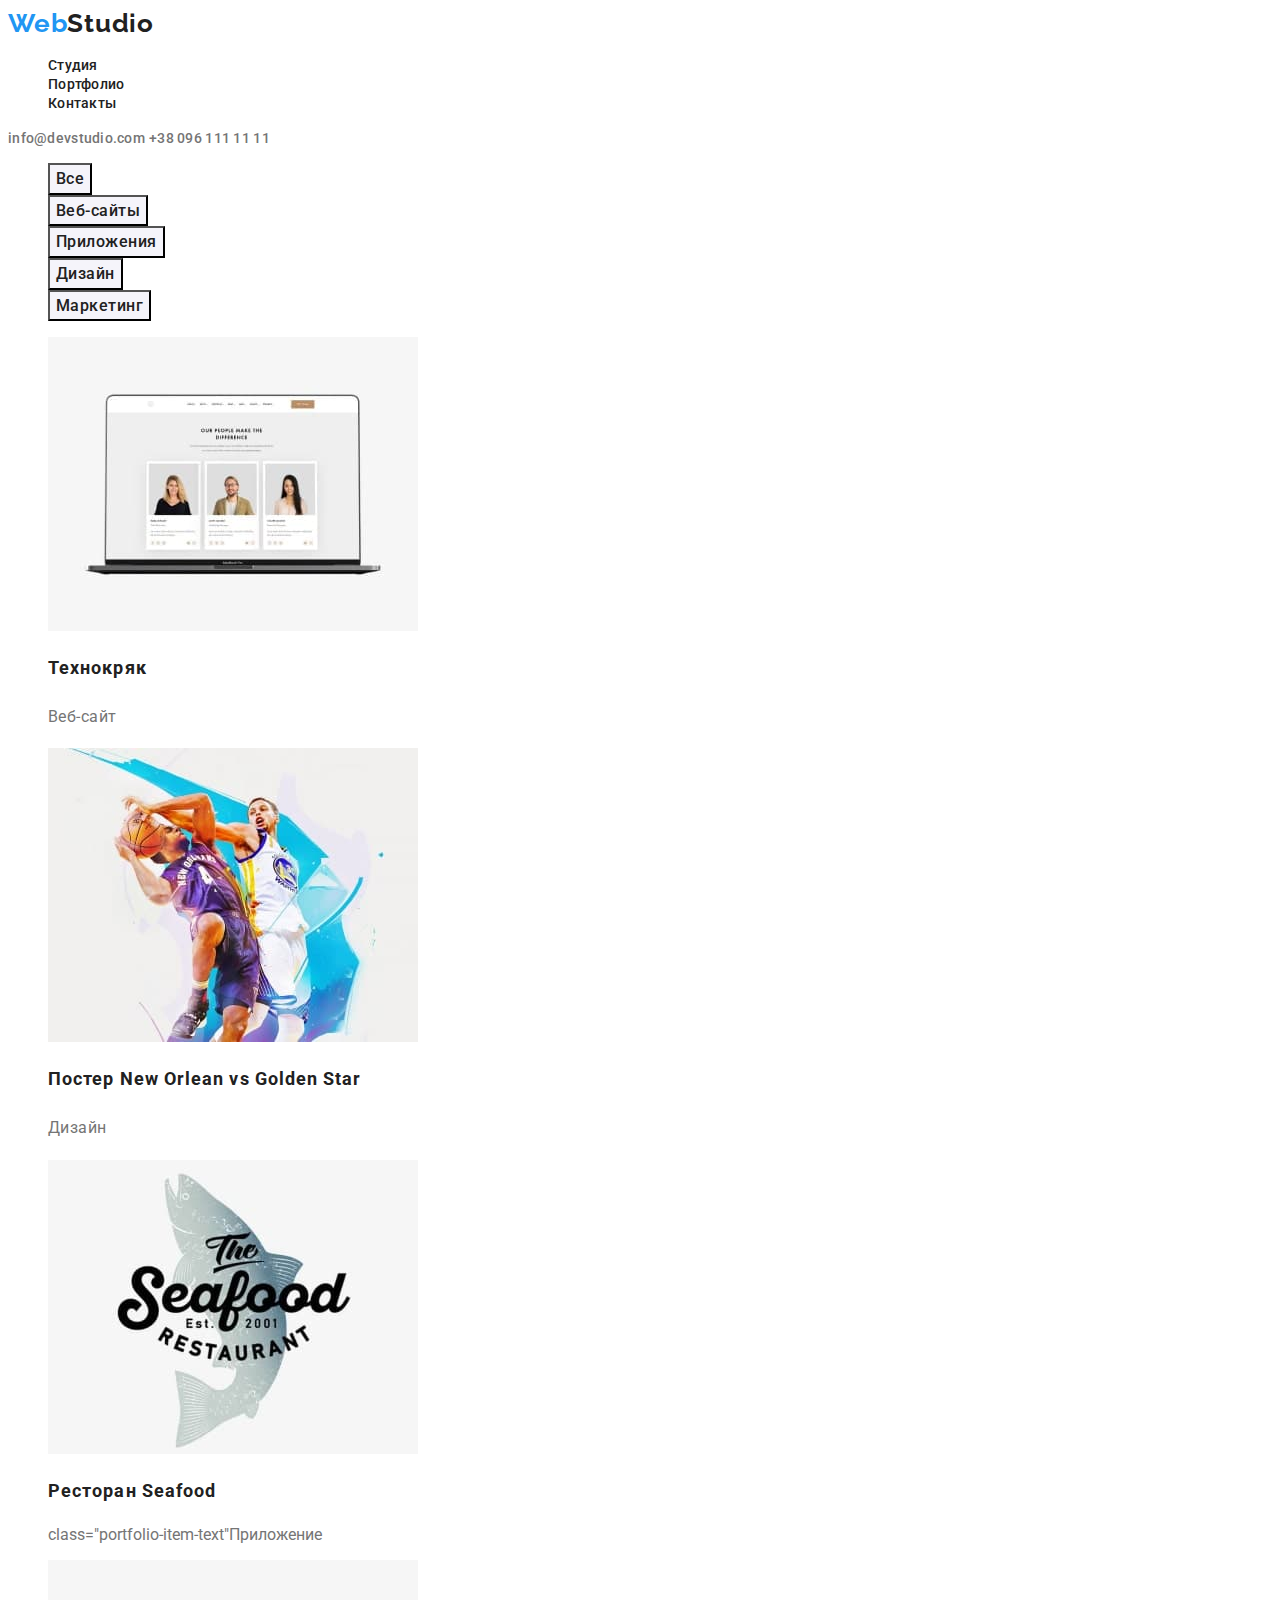
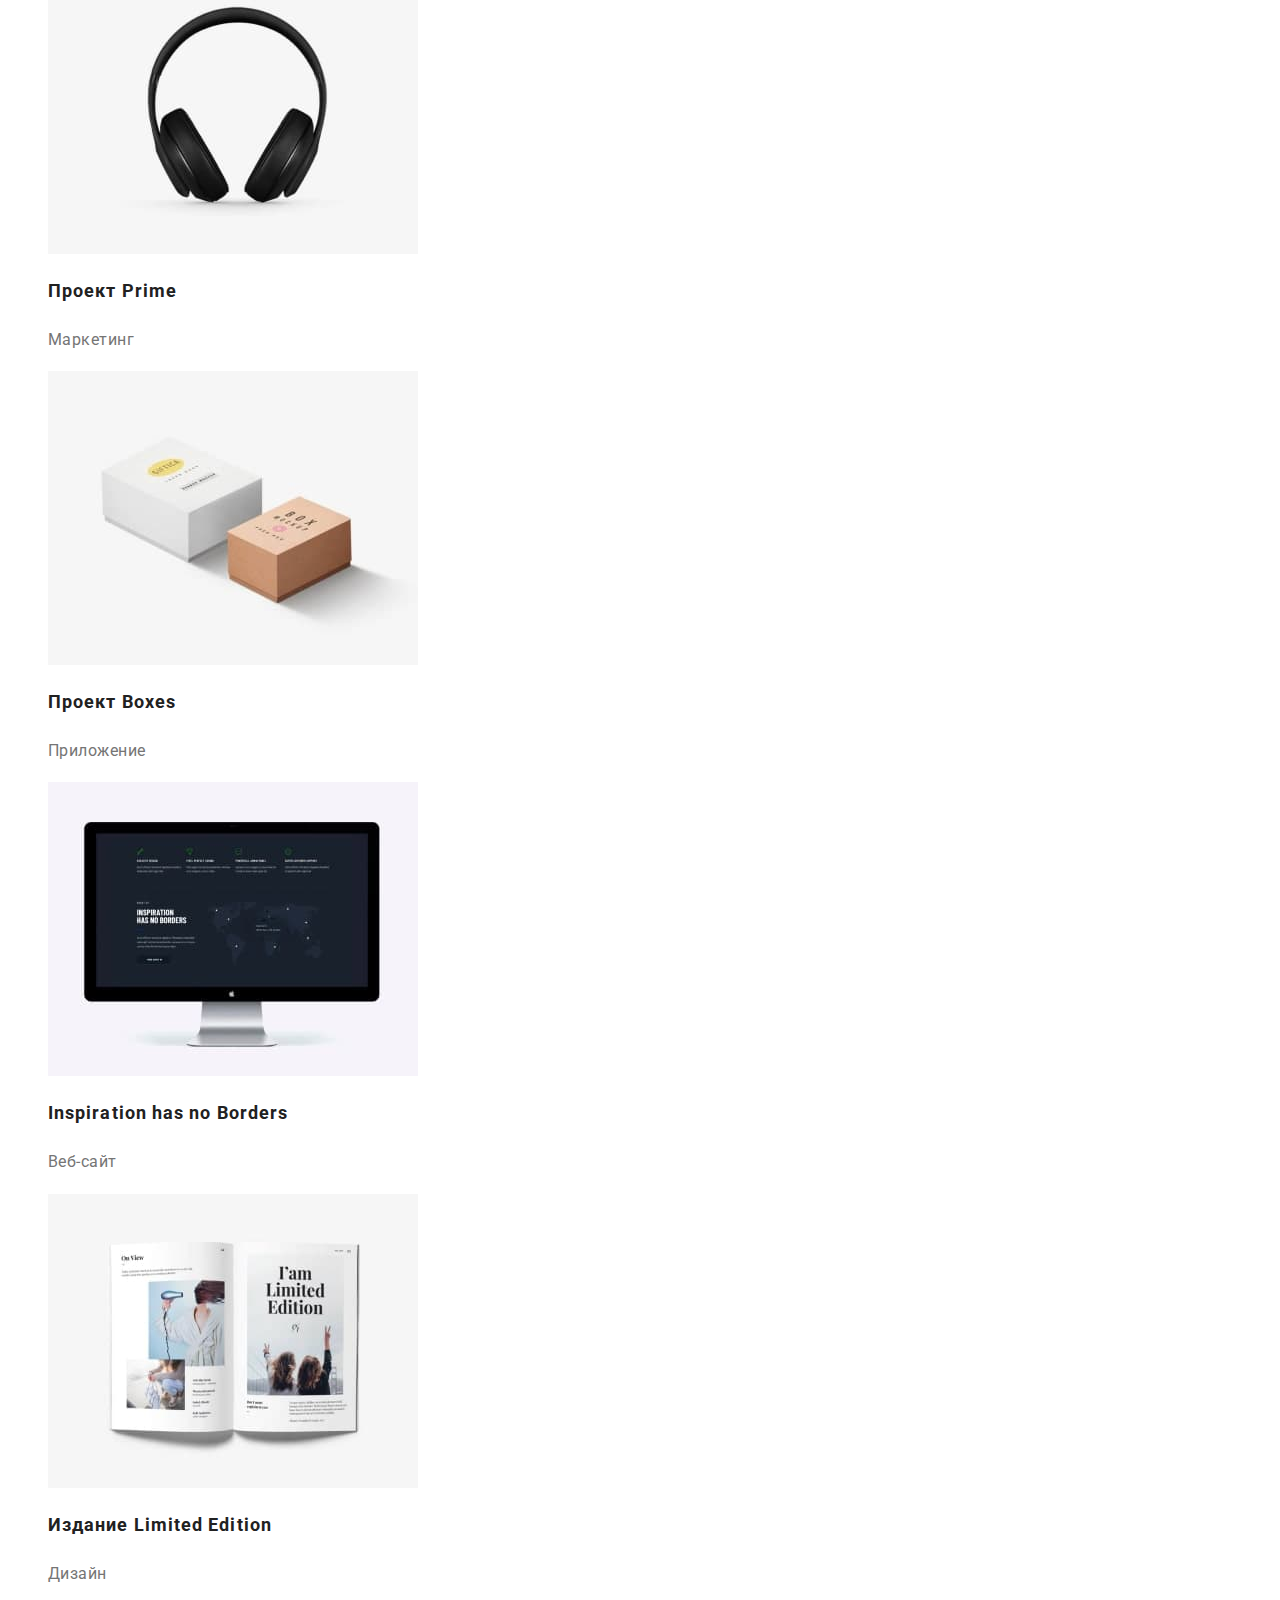
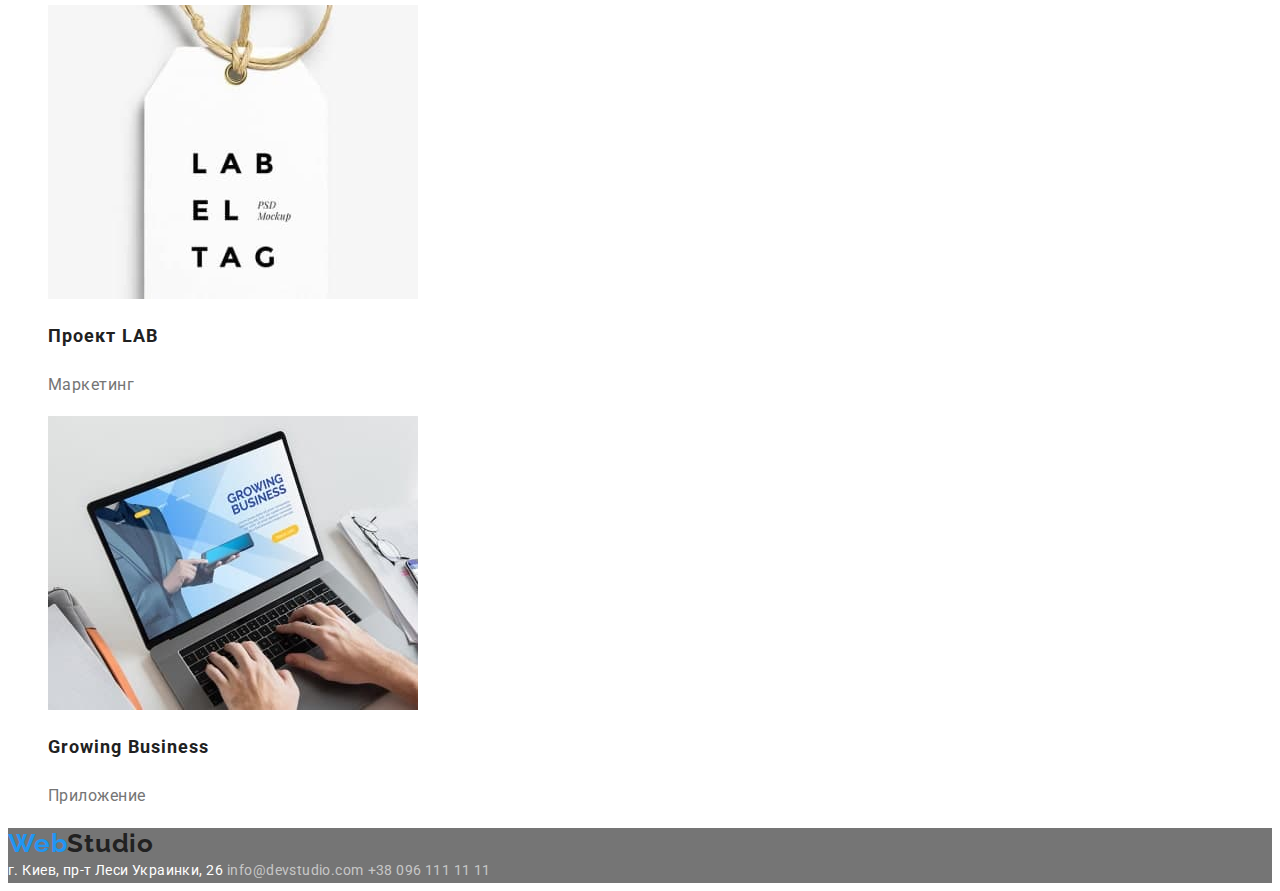
==== portfolio.html @ 089b766c "Add portfolio section + css" ====
<!DOCTYPE html>
<html lang="ru">
  <head>
    <meta charset="UTF-8" />
    <meta http-equiv="X-UA-Compatible" content="IE=edge" />
    <meta name="viewport" content="width=device-width, initial-scale=1.0" />
    <title>Document</title>
    <link rel="preconnect" href="https://fonts.googleapis.com" />
    <link rel="preconnect" href="https://fonts.gstatic.com" crossorigin />
    <link
      href="https://fonts.googleapis.com/css2?family=Raleway:wght@700&family=Roboto:wght@400;500;700;900&display=swap"
      rel="stylesheet"
    />
    <link rel="stylesheet" href="./css/styles.css" />
  </head>
  <body>
    <header class="header">
      <nav class="header-navigation">
        <a href="" lang="en" class="logo link">Web<span class="logo-dark">Studio</span></a>
        <ul class="header-list list">
          <li><a href="./index.html" class="header-link link">Студия</a></li>
          <li><a href="" class="header-link link">Портфолио</a></li>
          <li><a href="" class="header-link link">Контакты</a></li>
        </ul>
      </nav>
      <a class="address-mail link" href="mailto:info@devstudio.com">info@devstudio.com</a>
      <a class="address-phone link" href="tel:+380961111111">+38 096 111 11 11</a>
    </header>
    <main>
      <section class="portfolio">
        <h1 class="visually-hidden">Наші роботи</h1>
        <ul class="portfolio-btn-list list">
          <li><button type="button" class="portfolio-btn">Все</button></li>
          <li><button type="button" class="portfolio-btn">Веб-сайты</button></li>
          <li><button type="button" class="portfolio-btn">Приложения</button></li>
          <li><button type="button" class="portfolio-btn">Дизайн</button></li>
          <li><button type="button" class="portfolio-btn">Маркетинг</button></li>
        </ul>
        <ul class="portfolio-list list">
          <li class="portfolio-item">
            <a href=""
              ><img src="./images/project_1.jpg" alt="Ноутбук" width="370" height="294"
            /></a>
            <h2 class="portfolio-item-title">Технокряк</h2>
            <p class="portfolio-item-text">Веб-сайт</p>
          </li>
          <li class="portfolio-item">
            <a href=""
              ><img src="./images/project_2.jpg" alt="Баскетболісти" width="370" height="294"
            /></a>
            <h2 class="portfolio-item-title">
              Постер <span lang="en">New Orlean vs Golden Star</span>
            </h2>
            <p class="portfolio-item-text">Дизайн</p>
          </li>
          <li class="portfolio-item">
            <a href=""
              ><img src="./images/project_3.jpg" alt="Лого ресторану" width="370" height="294"
            /></a>
            <h2 class="portfolio-item-title">Ресторан <span lang="en">Seafood</span></h2>
            <p>class="portfolio-item-text"Приложение</p>
          </li>
          <li class="portfolio-item">
            <a href=""
              ><img src="./images/project_4.jpg" alt="Навушники" width="370" height="294"
            /></a>
            <h2 class="portfolio-item-title">Проект <span lang="en">Prime</span></h2>
            <p class="portfolio-item-text">Маркетинг</p>
          </li>
          <li class="portfolio-item">
            <a href=""
              ><img src="./images/project_5.jpg" alt="Коробки" width="370" height="294"
            /></a>
            <h2 class="portfolio-item-title">Проект <span lang="en">Boxes</span></h2>
            <p class="portfolio-item-text">Приложение</p>
          </li>
          <li class="portfolio-item">
            <a href=""
              ><img src="./images/project_6.jpg" alt="Монітор" width="370" height="294"
            /></a>
            <h2 lang="en" class="portfolio-item-title">Inspiration has no Borders</h2>
            <p class="portfolio-item-text">Веб-сайт</p>
          </li>
          <li class="portfolio-item">
            <a href=""
              ><img src="./images/project_7.jpg" alt="Журнал" width="370" height="294"
            /></a>
            <h2 class="portfolio-item-title">Издание <span lang="en">Limited Edition</span></h2>
            <p class="portfolio-item-text">Дизайн</p>
          </li>
          <li class="portfolio-item">
            <a href=""><img src="./images/project_8.jpg" alt="Етикетка" /></a>
            <h2 class="portfolio-item-title">Проект <span lang="en">LAB</span></h2>
            <p class="portfolio-item-text">Маркетинг</p>
          </li>
          <li class="portfolio-item">
            <a href=""><img src="./images/project_9.jpg" alt="Ноутбук" /></a>
            <h2 lang="en" class="portfolio-item-title">Growing Business</h2>
            <p class="portfolio-item-text">Приложение</p>
          </li>
        </ul>
      </section>
    </main>
    <footer class="footer">
      <a href="" lang="en" class="logo link">Web<span class="logo-dark">Studio</span></a>
      <address>
        <a
          href="https://goo.gl/maps/cFhwsA8AdAbnAVHg9"
          target="_blank"
          rel="noopener noreferrer nofollow"
          class="address-map link"
          >г. Киев, пр-т Леси Украинки, 26</a
        >
        <a href="mailto:info@devstudio.com" class="address-mail-footer link">info@devstudio.com</a>
        <a href="tel:+380961111111" class="address-phone-footer link">+38 096 111 11 11</a>
      </address>
    </footer>
  </body>
</html>
---- css/styles.css ----
:root {
  --accent-color: #2196f3;
  --item-color: #757575;
  --title-color: #212121;
  --additional-color: #ffffff;
  --main-background-color: #ffffff;
  --secondary-background-color: #f5f4fa;
}

body {
  font-family: Roboto, sans-serif;
  color: #757575;
}

.link {
  text-decoration: none;
}

.list {
  list-style: none;
}

.visually-hidden {
  position: absolute;
  white-space: nowrap;
  width: 1px;
  height: 1px;
  overflow: hidden;
  border: 0;
  padding: 0;
  clip: rect(0 0 0 0);
  clip-path: inset(50%);
  margin: -1px;
}

/* --------------LOGO-------------- */
.logo {
  font-family: 'Raleway';
  font-weight: 700;
  font-size: 26px;
  line-height: 1.2;
  letter-spacing: 0.03em;
  color: var(--accent-color);
}

.logo-dark {
  font-family: 'Raleway';
  font-weight: 700;
  font-size: 26px;
  line-height: 1.2;
  letter-spacing: 0.03em;
  color: var(--title-color);
}

/* ------------HEADER-MENU-------------- */
.header-link {
  font-family: inherit;
  font-weight: 500;
  font-size: 14px;
  line-height: 1.1;
  letter-spacing: 0.02em;
  color: var(--title-color);
}

.header-link:hover,
.header-link:focus {
  color: var(--accent-color);
}

.address-mail {
  font-family: inherit;
  font-weight: 500;
  font-size: 14px;
  line-height: 1.1;
  letter-spacing: 0.02em;
  color: var(--item-color);
}

.address-phone {
  font-family: inherit;
  font-weight: 500;
  font-size: 14px;
  line-height: 1.1;
  letter-spacing: 0.02em;
  color: var(--item-color);
}

.address-mail:hover,
.address-mail:focus {
  color: var(--accent-color);
}

.address-phone:hover,
.address-phone:focus {
  color: var(--accent-color);
}

/* --------------HERO--------------- */
.hero {
  background-color: var(--item-color);
}
.hero-title {
  font-family: inherit;
  font-weight: 900;
  font-size: 44px;
  line-height: 1.4;
  text-align: center;
  letter-spacing: 0.06em;
  text-transform: uppercase;
  color: var(--additional-color);
}

.hero-btn {
  font-family: inherit;
  font-weight: 700;
  font-size: 16px;
  line-height: 1.9;
  align-items: center;
  text-align: center;
  letter-spacing: 0.06em;
  cursor: pointer;
  color: var(--additional-color);
  background-color: var(--accent-color);
}

/* -----------ABOUT------------ */
.about {
  background-color: var(--main-background-color);
}

.about-title {
  font-family: inherit;
  font-size: 14px;
  line-height: 1.1;
  letter-spacing: 0.03em;
  text-transform: uppercase;
  color: var(--title-color);
}

.about-text {
  font-family: inherit;
  font-size: 14px;
  line-height: 1.7;
  letter-spacing: 0.03em;
  color: var(--item-color);
}

/* -------------JOB-------------- */
.job {
  background-color: var(--main-background-color);
}
.job-title {
  font-family: inherit;
  font-size: 36px;
  line-height: 1.2;
  text-align: center;
  letter-spacing: 0.03em;
  color: var(--title-color);
}

/* -------------TEAM-------------- */
.team {
  background-color: var(--secondary-background-color);
}
.team-title {
  font-family: inherit;
  font-size: 36px;
  line-height: 1.2;
  text-align: center;
  letter-spacing: 0.03em;
  color: var(--title-color);
}

.team-member {
  font-family: inherit;
  font-weight: 500;
  font-size: 16px;
  line-height: 1.2;
  text-align: center;
  letter-spacing: 0.03em;
  color: var(--title-color);
}

.team-job {
  font-family: inherit;
  font-size: 16px;
  line-height: 1.2;
  text-align: center;
  letter-spacing: 0.03em;
  color: var(--item-color);
}

/* -------------FOOTER-------------- */
.footer {
  background-color: var(--item-color);
}
.address-map {
  font-family: inherit;
  font-style: normal;
  font-weight: 400;
  font-size: 14px;
  line-height: 1.7;
  letter-spacing: 0.03em;
  color: var(--additional-color);
}

.address-mail-footer {
  font-family: inherit;
  font-style: normal;
  font-weight: 400;
  font-size: 14px;
  line-height: 1.7;
  letter-spacing: 0.03em;
  color: rgba(255, 255, 255, 0.6);
}

.address-phone-footer {
  font-family: inherit;
  font-style: normal;
  font-weight: 400;
  font-size: 14px;
  line-height: 1.7;
  letter-spacing: 0.03em;
  color: rgba(255, 255, 255, 0.6);
}

.address-map:hover,
.address-map:focus {
  color: var(--accent-color);
}

.address-mail-footer:hover,
.address-mail-footer:focus {
  color: var(--accent-color);
}

.address-phone-footer:hover,
.address-phone-footer:focus {
  color: var(--accent-color);
}

/* -------------PORTFOLIO------------ */
.portfolio-btn {
  font-family: inherit;
  font-weight: 500;
  font-size: 16px;
  line-height: 1.6;
  text-align: center;
  letter-spacing: 0.03em;
  cursor: pointer;
  color: var(--title-color);
  background-color: #f5f4fa;
}

.portfolio-btn:hover,
.portfolio-btn:focus {
  color: var(--additional-color);
  background-color: var(--accent-color);
}

.portfolio-item-title {
  font-family: inherit;
  font-size: 18px;
  line-height: 2;
  letter-spacing: 0.06em;
  color: var(--title-color);
}

.portfolio-item-text {
  font-family: inherit;
  font-size: 16px;
  line-height: 1.9;
  letter-spacing: 0.03em;
  color: var(--item-color);
}
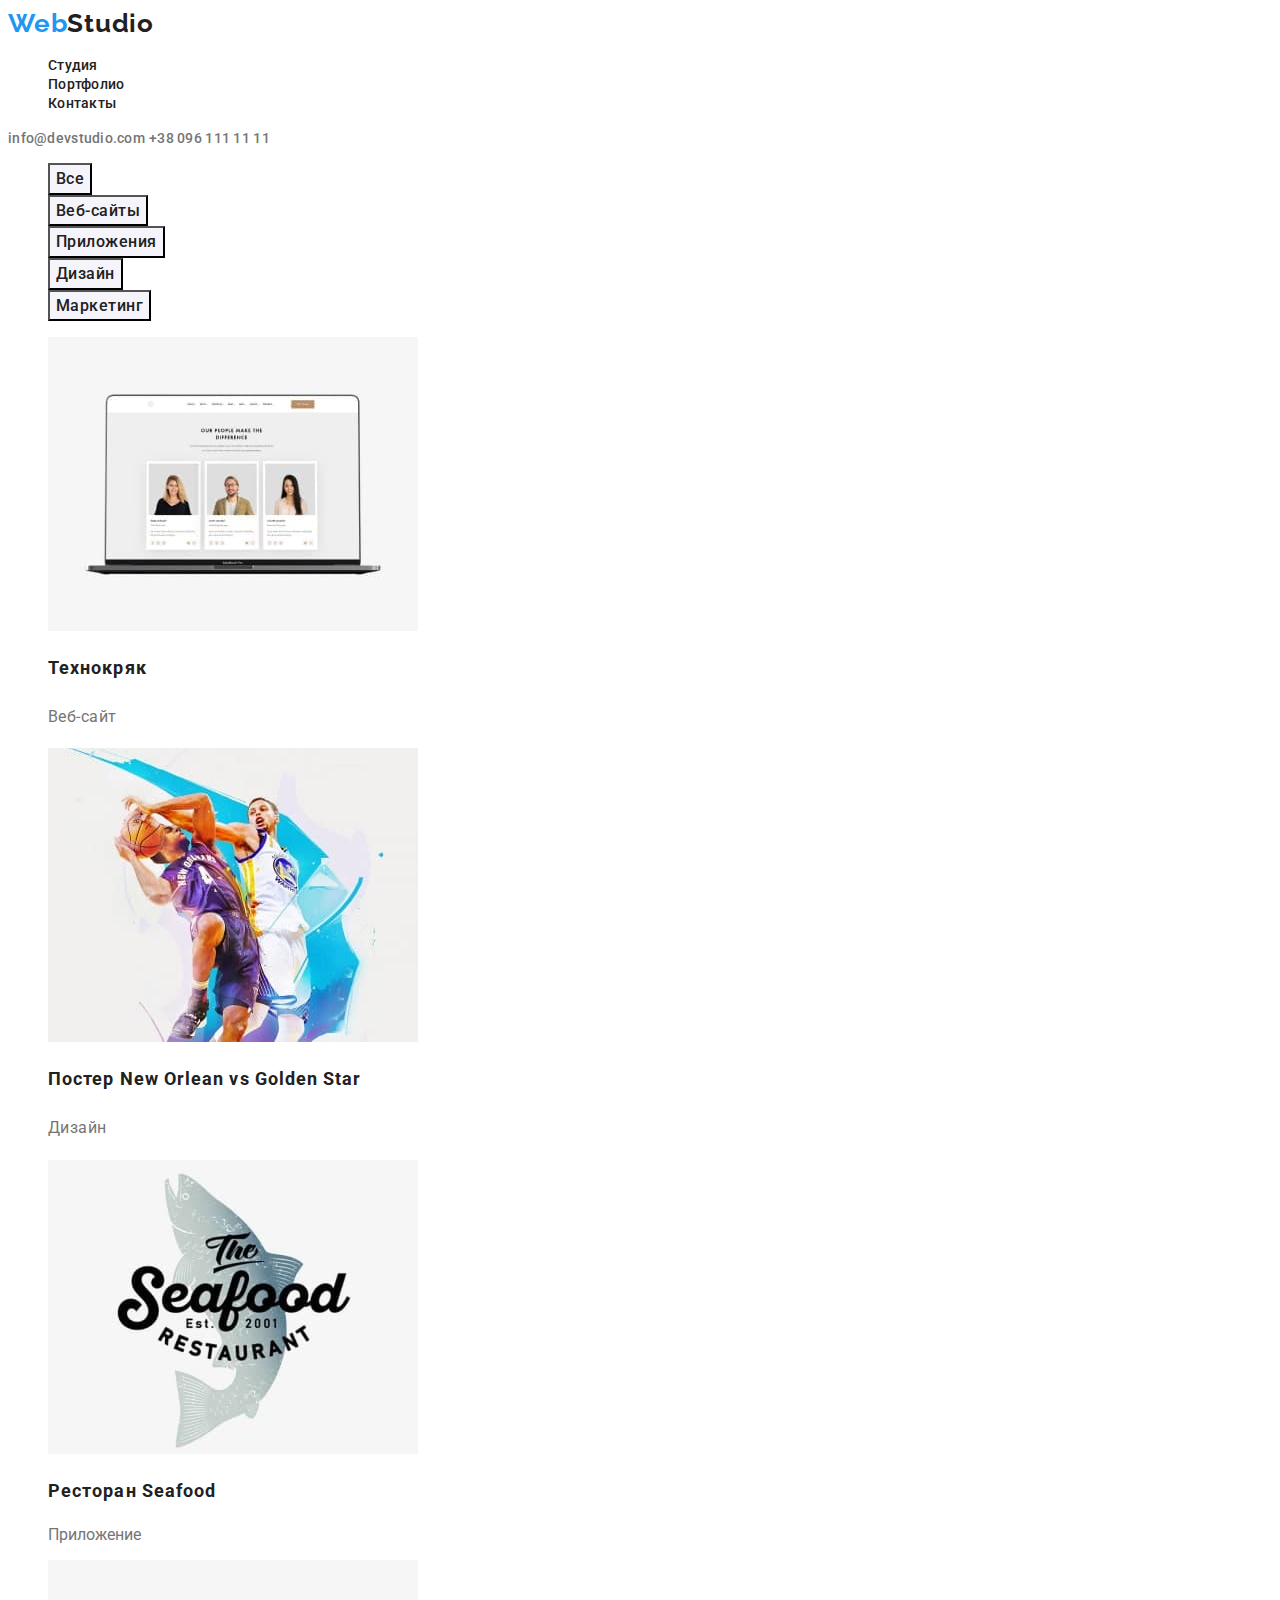
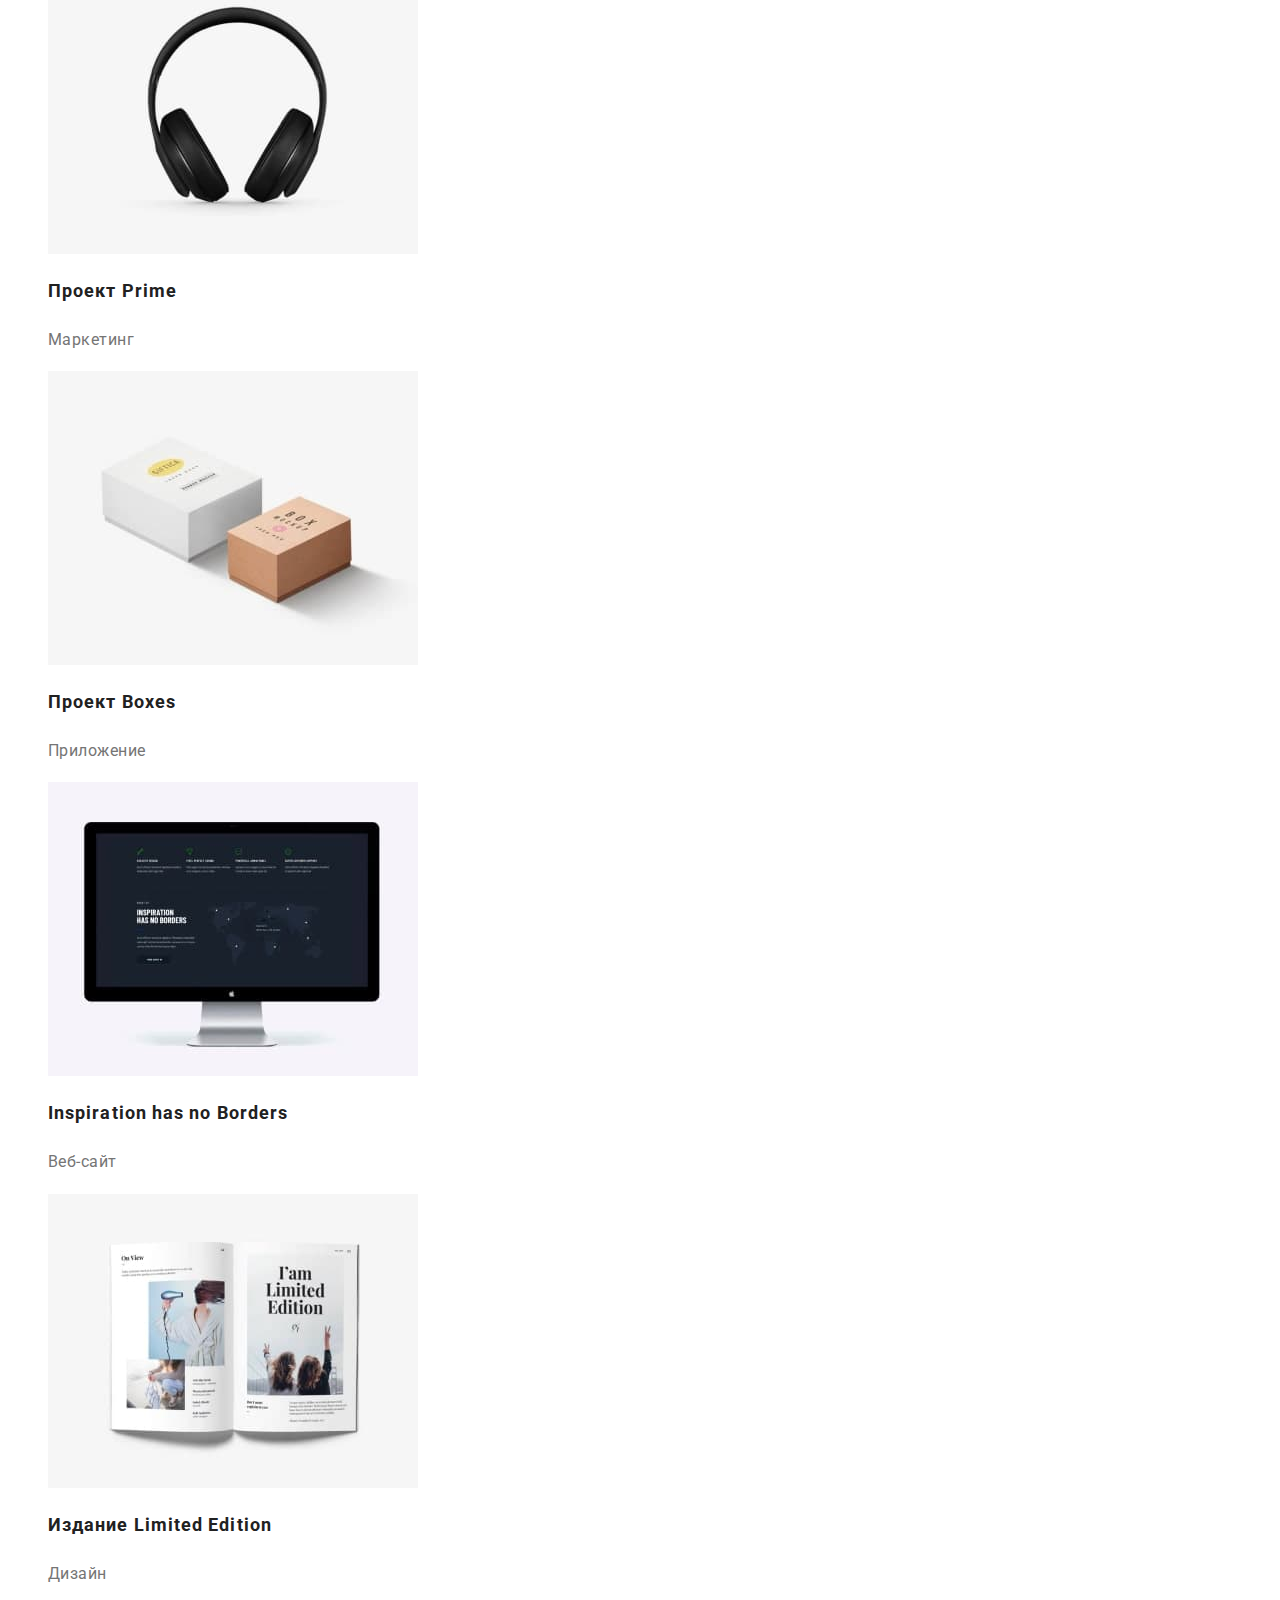
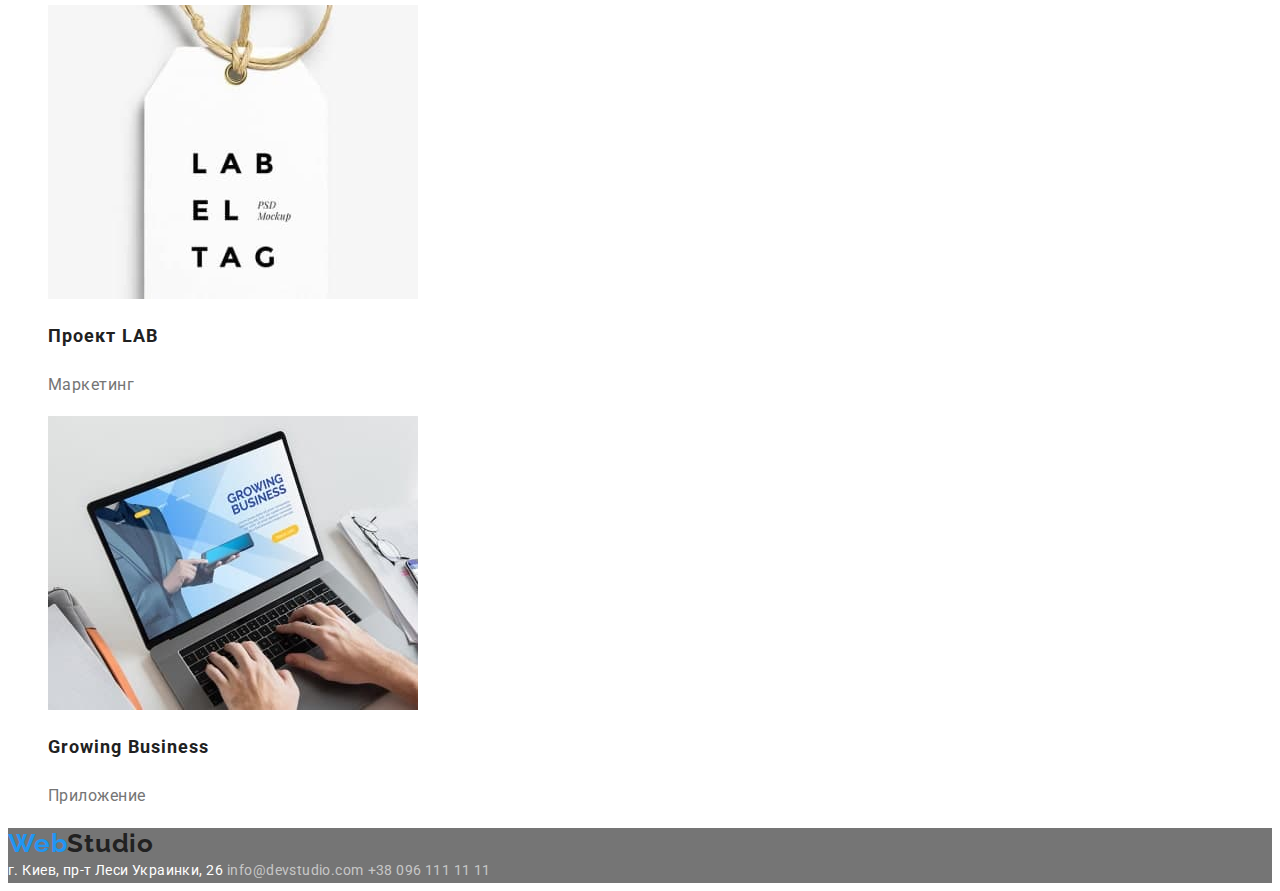
==== commit f066f3ed: "edit portfolio element" ====
--- a/portfolio.html
+++ b/portfolio.html
@@ -58,7 +58,7 @@
               ><img src="./images/project_3.jpg" alt="Лого ресторану" width="370" height="294"
             /></a>
             <h2 class="portfolio-item-title">Ресторан <span lang="en">Seafood</span></h2>
-            <p>class="portfolio-item-text"Приложение</p>
+            <p class="portfolio-item-text"></p>Приложение</p>
           </li>
           <li class="portfolio-item">
             <a href=""
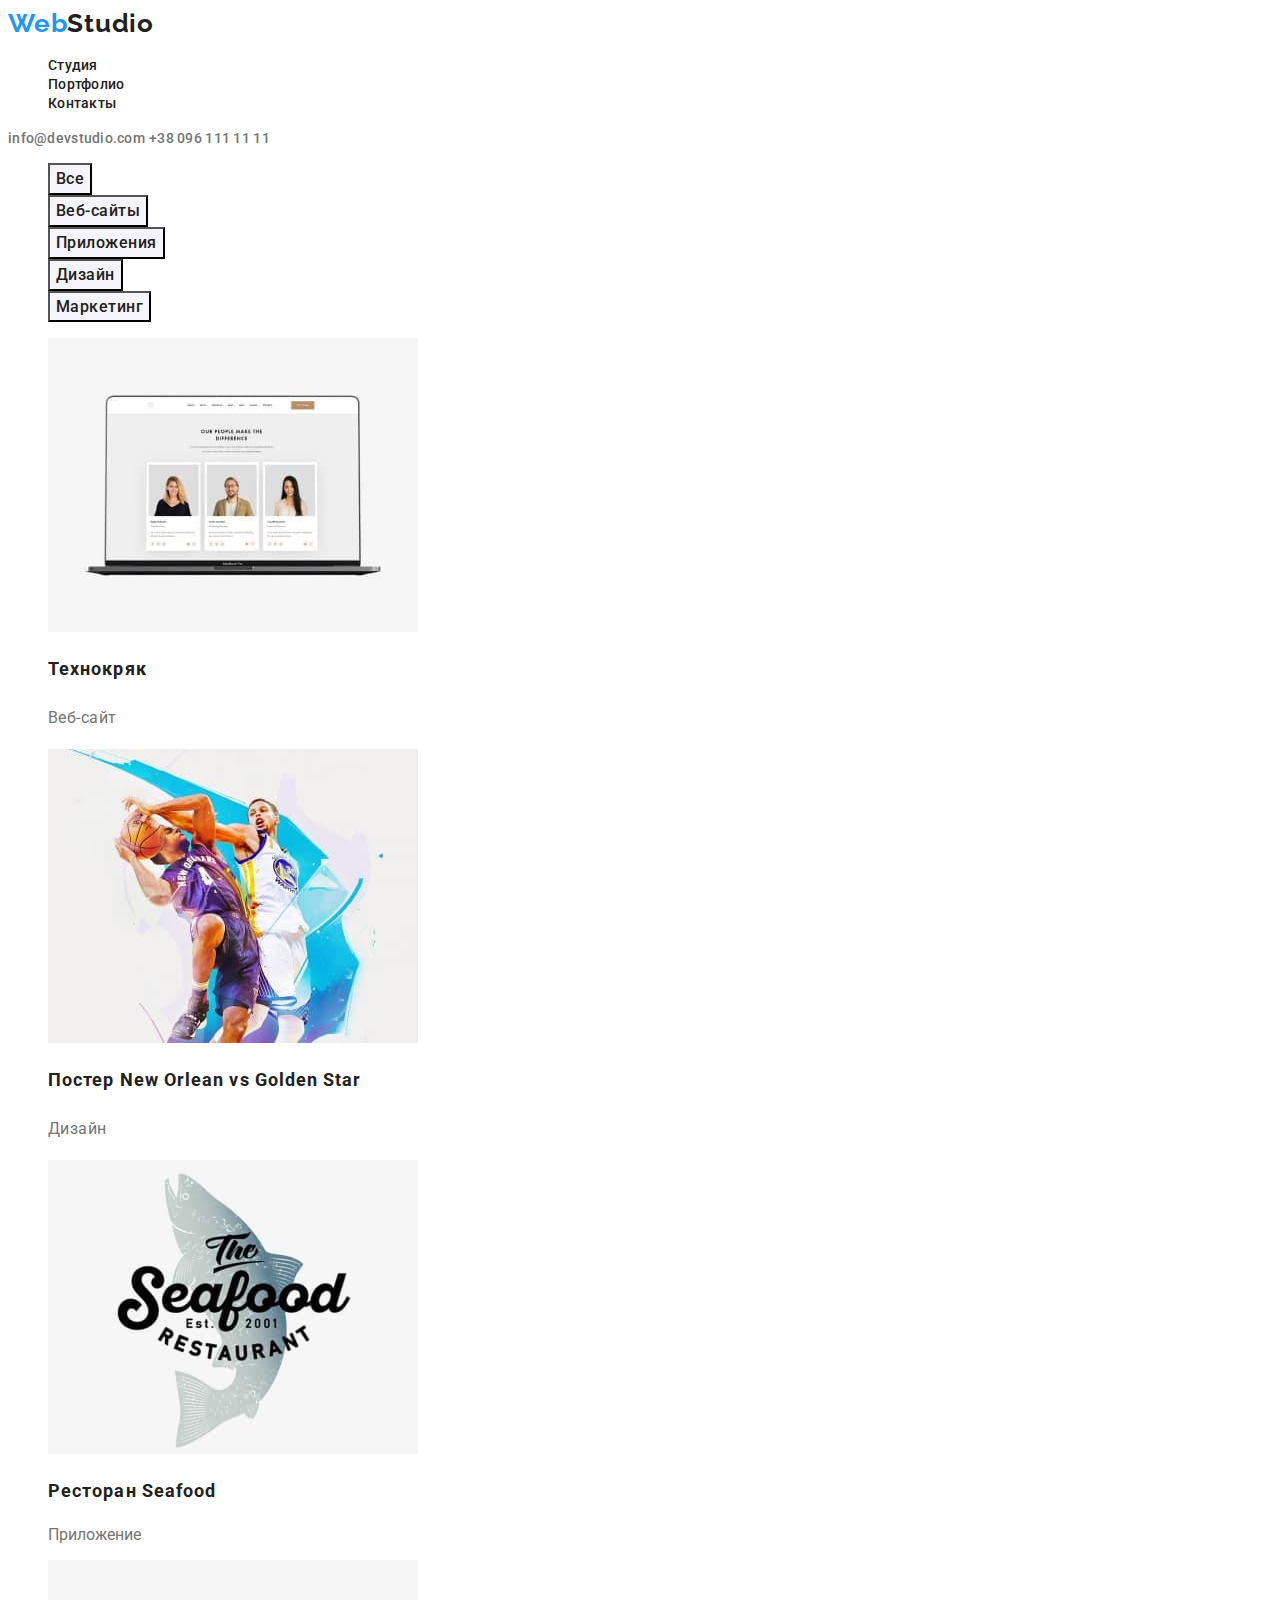
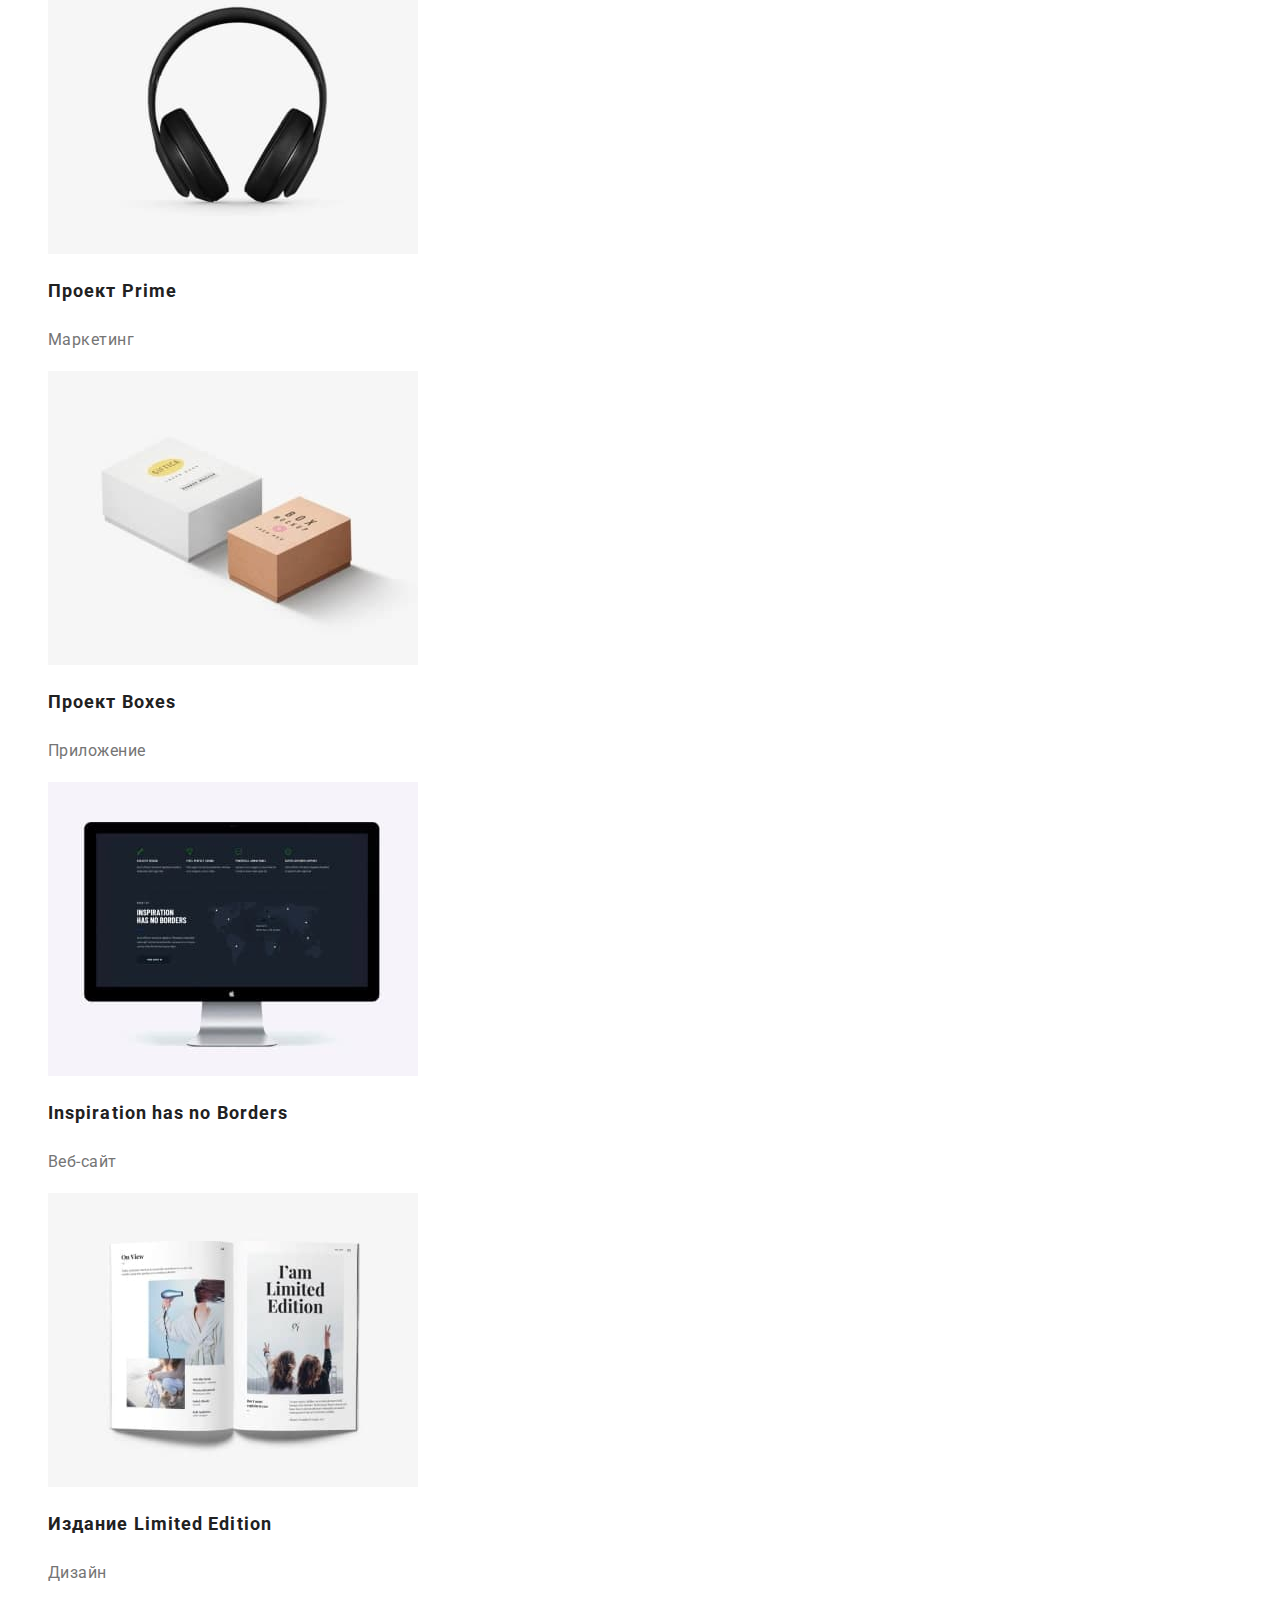
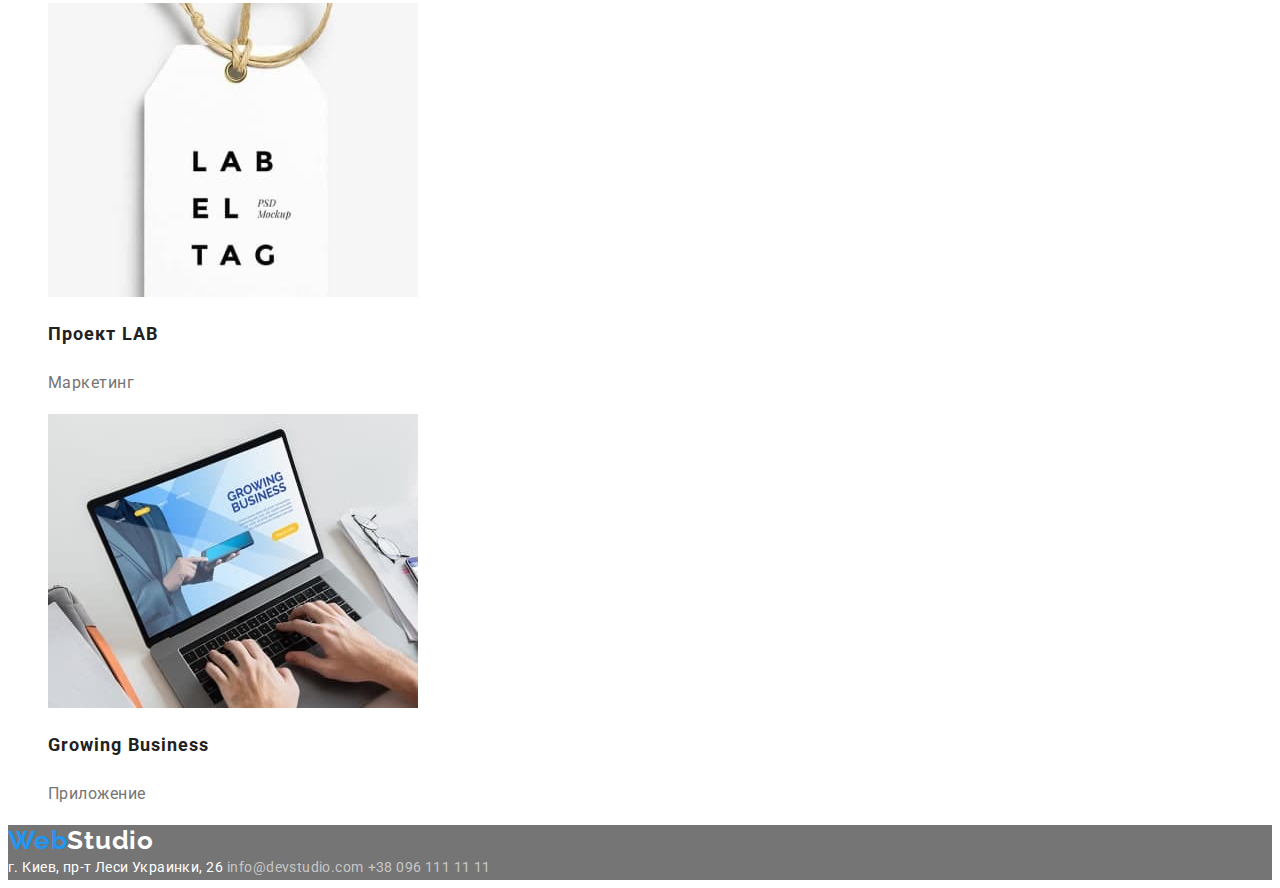
==== commit db12f521: "Edit footer logo and line height" ====
--- a/portfolio.html
+++ b/portfolio.html
@@ -102,7 +102,7 @@
       </section>
     </main>
     <footer class="footer">
-      <a href="" lang="en" class="logo link">Web<span class="logo-dark">Studio</span></a>
+      <a href="" lang="en" class="logo link">Web<span class="logo-footer">Studio</span></a>
       <address>
         <a
           href="https://goo.gl/maps/cFhwsA8AdAbnAVHg9"
--- a/css/styles.css
+++ b/css/styles.css
@@ -38,7 +38,7 @@
   font-family: 'Raleway';
   font-weight: 700;
   font-size: 26px;
-  line-height: 1.2;
+  line-height: 1.19;
   letter-spacing: 0.03em;
   color: var(--accent-color);
 }
@@ -47,7 +47,7 @@
   font-family: 'Raleway';
   font-weight: 700;
   font-size: 26px;
-  line-height: 1.2;
+  line-height: 1.19;
   letter-spacing: 0.03em;
   color: var(--title-color);
 }
@@ -57,7 +57,7 @@
   font-family: inherit;
   font-weight: 500;
   font-size: 14px;
-  line-height: 1.1;
+  line-height: 1.14;
   letter-spacing: 0.02em;
   color: var(--title-color);
 }
@@ -71,7 +71,7 @@
   font-family: inherit;
   font-weight: 500;
   font-size: 14px;
-  line-height: 1.1;
+  line-height: 1.14;
   letter-spacing: 0.02em;
   color: var(--item-color);
 }
@@ -80,7 +80,7 @@
   font-family: inherit;
   font-weight: 500;
   font-size: 14px;
-  line-height: 1.1;
+  line-height: 1.14;
   letter-spacing: 0.02em;
   color: var(--item-color);
 }
@@ -103,7 +103,7 @@
   font-family: inherit;
   font-weight: 900;
   font-size: 44px;
-  line-height: 1.4;
+  line-height: 1.36;
   text-align: center;
   letter-spacing: 0.06em;
   text-transform: uppercase;
@@ -114,7 +114,7 @@
   font-family: inherit;
   font-weight: 700;
   font-size: 16px;
-  line-height: 1.9;
+  line-height: 1.87;
   align-items: center;
   text-align: center;
   letter-spacing: 0.06em;
@@ -131,7 +131,7 @@
 .about-title {
   font-family: inherit;
   font-size: 14px;
-  line-height: 1.1;
+  line-height: 1.14;
   letter-spacing: 0.03em;
   text-transform: uppercase;
   color: var(--title-color);
@@ -140,7 +140,7 @@
 .about-text {
   font-family: inherit;
   font-size: 14px;
-  line-height: 1.7;
+  line-height: 1.71;
   letter-spacing: 0.03em;
   color: var(--item-color);
 }
@@ -152,7 +152,7 @@
 .job-title {
   font-family: inherit;
   font-size: 36px;
-  line-height: 1.2;
+  line-height: 1.17;
   text-align: center;
   letter-spacing: 0.03em;
   color: var(--title-color);
@@ -165,7 +165,7 @@
 .team-title {
   font-family: inherit;
   font-size: 36px;
-  line-height: 1.2;
+  line-height: 1.17;
   text-align: center;
   letter-spacing: 0.03em;
   color: var(--title-color);
@@ -175,7 +175,7 @@
   font-family: inherit;
   font-weight: 500;
   font-size: 16px;
-  line-height: 1.2;
+  line-height: 1.19;
   text-align: center;
   letter-spacing: 0.03em;
   color: var(--title-color);
@@ -184,7 +184,7 @@
 .team-job {
   font-family: inherit;
   font-size: 16px;
-  line-height: 1.2;
+  line-height: 1.19;
   text-align: center;
   letter-spacing: 0.03em;
   color: var(--item-color);
@@ -194,12 +194,16 @@
 .footer {
   background-color: var(--item-color);
 }
+
+.logo-footer {
+  color: var(--additional-color);
+}
 .address-map {
   font-family: inherit;
   font-style: normal;
   font-weight: 400;
   font-size: 14px;
-  line-height: 1.7;
+  line-height: 1.71;
   letter-spacing: 0.03em;
   color: var(--additional-color);
 }
@@ -209,7 +213,7 @@
   font-style: normal;
   font-weight: 400;
   font-size: 14px;
-  line-height: 1.7;
+  line-height: 1.71;
   letter-spacing: 0.03em;
   color: rgba(255, 255, 255, 0.6);
 }
@@ -219,7 +223,7 @@
   font-style: normal;
   font-weight: 400;
   font-size: 14px;
-  line-height: 1.7;
+  line-height: 1.71;
   letter-spacing: 0.03em;
   color: rgba(255, 255, 255, 0.6);
 }
@@ -244,7 +248,7 @@
   font-family: inherit;
   font-weight: 500;
   font-size: 16px;
-  line-height: 1.6;
+  line-height: 1.62;
   text-align: center;
   letter-spacing: 0.03em;
   cursor: pointer;
@@ -269,7 +273,7 @@
 .portfolio-item-text {
   font-family: inherit;
   font-size: 16px;
-  line-height: 1.9;
-  letter-spacing: 0.03em;
-  color: var(--item-color);
-}
+  line-height: 1.87;
+  letter-spacing: 0.03em;
+  color: var(--item-color);
+}
